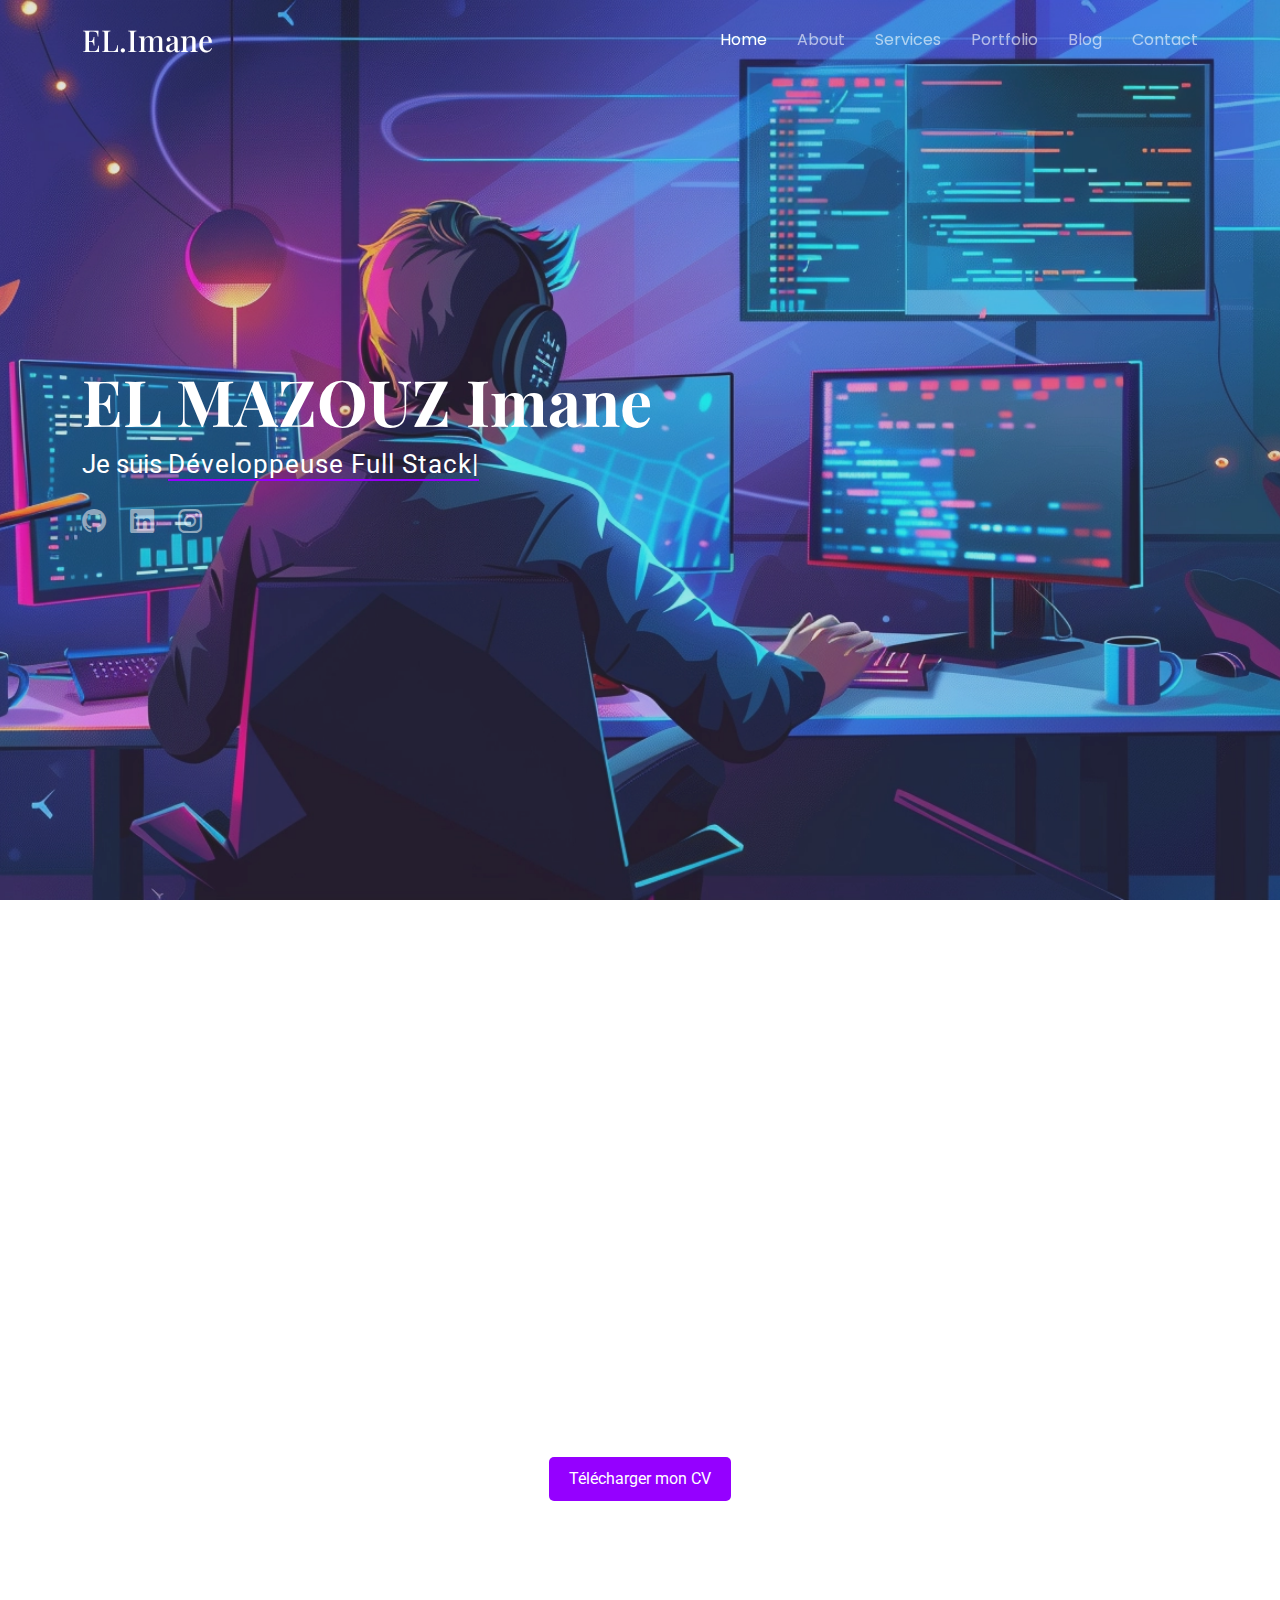
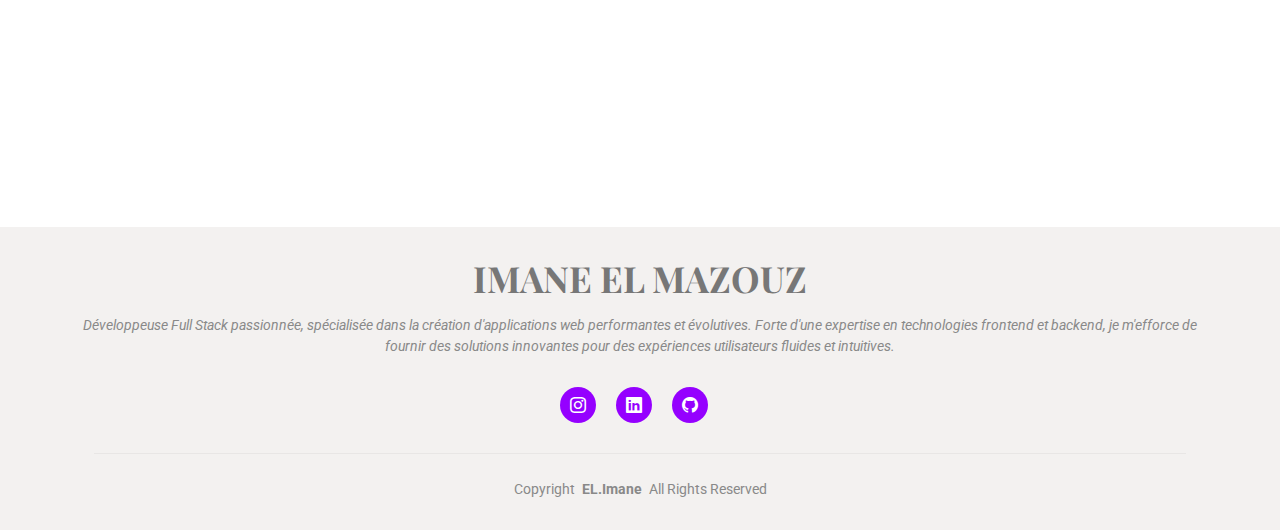
==== index.html @ 9f2cf77b "ajouter des" ====
<!DOCTYPE html>
<html lang="en">

<head>
  <meta charset="utf-8">
  <meta content="width=device-width, initial-scale=1.0" name="viewport">
  <title>Index - Folio Bootstrap Template</title>
  <meta name="description" content="">
  <meta name="keywords" content="">
  <style>
    .tech-item {
      padding: 20px;
      background: #fff;
      border-radius: 8px;
      box-shadow: 0 4px 6px rgba(0, 0, 0, 0.1);
    }
    .tech-img {
      max-width: 80px;
      margin-bottom: 15px;
    }
    .tech-item h4 {
      font-size: 18px;
      margin-bottom: 10px;
    }
    /*mmmm*/

    #download{
        background-color: #9500ff;
        color: #fff;
        padding: 10px 20px;
        font-size: 16px;
        border: none;
        border-radius: 5px;
        text-decoration: none;
        display: inline-block;
        transition: background-color 0.3s;
        margin-top: 30px ;
      }

      #download:hover {
        background-color: #9500ff;
      }


  </style>
  <!-- Favicons -->
  <link href="assets/img/favicon.jpg" rel="icon">
  <link href="assets/img/apple-touch-icon.png" rel="apple-touch-icon">

  <!-- Fonts -->
  <link href="https://fonts.googleapis.com" rel="preconnect">
  <link href="https://fonts.gstatic.com" rel="preconnect" crossorigin>
  <link href="https://fonts.googleapis.com/css2?family=Roboto:ital,wght@0,100;0,300;0,400;0,500;0,700;0,900;1,100;1,300;1,400;1,500;1,700;1,900&family=Poppins:ital,wght@0,100;0,200;0,300;0,400;0,500;0,600;0,700;0,800;0,900;1,100;1,200;1,300;1,400;1,500;1,600;1,700;1,800;1,900&family=Playfair+Display:ital,wght@0,400;0,500;0,600;0,700;0,800;0,900;1,400;1,500;1,600;1,700;1,800;1,900&display=swap" rel="stylesheet">

  <!-- Vendor CSS Files -->
  <link href="assets/vendor/bootstrap/css/bootstrap.min.css" rel="stylesheet">
  <link href="assets/vendor/bootstrap-icons/bootstrap-icons.css" rel="stylesheet">
  <link href="assets/vendor/aos/aos.css" rel="stylesheet">
  <link href="assets/vendor/swiper/swiper-bundle.min.css" rel="stylesheet">
  <link href="assets/vendor/glightbox/css/glightbox.min.css" rel="stylesheet">

  <!-- Main CSS File -->
  <link href="assets/css/main.css" rel="stylesheet">

  <!-- =======================================================
  * Template Name: Folio
  * Template URL: https://bootstrapmade.com/folio-bootstrap-portfolio-template/
  * Updated: Aug 08 2024 with Bootstrap v5.3.3
  * Author: BootstrapMade.com
  * License: https://bootstrapmade.com/license/
  ======================================================== -->
</head>

<body class="index-page">

  <header id="header" class="header d-flex align-items-center fixed-top">
    <div class="container-fluid container-xl position-relative d-flex align-items-center justify-content-between">

      <a href="index.html" class="logo d-flex align-items-center">
        <!-- Uncomment the line below if you also wish to use an image logo -->
        <!-- <img src="assets/img/logo.png" alt=""> -->
        <h1 class="sitename">EL.Imane</h1>
      </a>

      <nav id="navmenu" class="navmenu">
        <ul>
          <li><a href="#hero" class="active">Home</a></li>
          <li><a href="#about">About</a></li>
          <li><a href="#services">Services</a></li>
          <li><a href="#portfolio">Portfolio</a></li>
          <li><a href="blog.html">Blog</a></li>
          <li><a href="#contact">Contact</a></li>
        </ul>
        <i class="mobile-nav-toggle d-xl-none bi bi-list"></i>
      </nav>


    </div>
  </header>

  <main class="main">

    <!-- Hero Section -->
    <section id="hero" class="hero section dark-background">

      <img src="assets/img/portfolio/herroo.webp" alt="" data-aos="fade-in">

      <div class="container" data-aos="fade-up" data-aos-delay="100">
        <h2>EL MAZOUZ Imane<br></h2>
        <p>Je suis <span class="typed" data-typed-items="Développeuse Full Stack">Développeuse Full Stack</span></p>
        <div class="social-links">
          <a href="https://github.com/imane-el-mazouz" target="_blank" aria-label="GitHub"><i class="bi bi-github"></i></a>
          <a href="https://www.linkedin.com/in/imane-el-mazouz21/" target="_blank" aria-label="LinkedIn"><i class="bi bi-linkedin"></i></a>
          <a href="https://www.instagram.com/iam__ima__/"><i class="bi bi-instagram"></i></a>
        </div>
      </div>


    </section><!-- /Hero Section -->

    <!-- About Section -->
    <section id="about" class="about section">

      <!-- Section Title -->
      <div class="container section-title" data-aos="fade-up">
        <h2>A propos</h2>

      </div><!-- End Section Title -->

      <div class="container" data-aos="fade-up" data-aos-delay="100">

        <div class="row gy-4 justify-content-between">
          <div class="col-lg-4 profile-img align-self-start">
            <img src="assets/img/portfolio/dev.jpg" class="img-fluid" alt="">
          </div>
          <div class="col-lg-7 content">
            <h3>Développeuse Full Stack Java expérimentée</h3>
            <p>
              Je conjugue expertise technique et sens de l'innovation. Passionnée par la résolution de défis complexes, mon approche allie performance et créativité, visant à maximiser l'impact des projets.
            </p>
            <p>
              Diplômée en Développement Web et Web Mobile, ainsi que d'une Licence en Sciences et Techniques, spécialité Ingénierie en Informatique, Électronique et Automatique.
            </p>
            <ul>
              <li><i class="bi bi-check2-all"></i> <span>Maîtrise du développement Backend et Frontend pour des solutions Full Stack.</span></li>
              <li><i class="bi bi-check2-all"></i> <span>Compétence en design UX/UI pour créer des interfaces utilisateur intuitives et attrayantes.</span></li>
              <li><i class="bi bi-check2-all"></i> <span>Capacité à résoudre des problématiques complexes avec des solutions innovantes et performantes.</span></li>
            </ul>
          </div>
        </div>

      </div>

      <div class="container text-center mt-4">
        <a href="assets/CV%20IMANE%20EL%20MAZOUZ.pdf" download class="btn btn-primary" id="download" style="background-color: #9500ff;
        color: #fff;
        padding: 10px 20px;
        font-size: 16px;
        border: none;
        border-radius: 5px;
        text-decoration: none;
        display: inline-block;
        transition: background-color 0.3s;
        margin-top: 0px ;"
        >
          Télécharger mon CV
        </a>
      </div>

    </section><!-- /About Section -->

    <!-- Services Section -->
    <section id="services" class="services section">

      <!-- Section Title -->
      <div class="container section-title" data-aos="fade-up">
        <h2>Services</h2>
        <p>Je propose des solutions complètes et sur mesure en développement web Full Stack, ainsi que des services de design UX/UI pour une expérience utilisateur optimale.</p>
      </div><!-- End Section Title -->

      <div class="container">

        <div class="row gy-4">

          <div class="col-lg-4 col-md-6 service-item d-flex" data-aos="fade-up" data-aos-delay="100">
            <div class="icon flex-shrink-0"><i class="bi bi-diagram-3"></i></div>
            <div>
              <h4 class="title">Conception UML</h4>
              <p class="description">Création de diagrammes UML pour modéliser les processus, les structures et les interactions de vos applications, facilitant ainsi la compréhension et le développement des projets.</p>
              <a href="index.html" class="readmore stretched-link"><span>En savoir plus</span><i class="bi bi-arrow-right"></i></a>
            </div>
          </div>

          <!-- End Service Item -->

          <div class="col-lg-4 col-md-6 service-item d-flex" data-aos="fade-up" data-aos-delay="200">
            <div class="icon flex-shrink-0"><i class="bi bi-code-slash"></i></div>
            <div>
              <h4 class="title">Développement Backend</h4>
              <p class="description">Création d'architectures robustes et performantes pour le traitement des données, l'intégration d'APIs et la gestion des systèmes de bases de données.</p>
              <a href="index.html" class="readmore stretched-link"><span>En savoir plus</span><i class="bi bi-arrow-right"></i></a>
            </div>
          </div><!-- End Service Item -->

          <div class="col-lg-4 col-md-6 service-item d-flex" data-aos="fade-up" data-aos-delay="300">
            <div class="icon flex-shrink-0"><i class="bi bi-display"></i></div>
            <div>
              <h4 class="title">Développement Frontend</h4>
              <p class="description">Création d'interfaces modernes et interactives, optimisées pour une expérience utilisateur fluide sur tous les appareils.</p>
              <a href="index.html" class="readmore stretched-link"><span>En savoir plus</span><i class="bi bi-arrow-right"></i></a>
            </div>
          </div><!-- End Service Item -->

          <div class="col-lg-4 col-md-6 service-item d-flex" data-aos="fade-up" data-aos-delay="400">
            <div class="icon flex-shrink-0"><i class="bi bi-palette"></i></div>
            <div>
              <h4 class="title">Design UX/UI</h4>
              <p class="description">Conception d'interfaces utilisateur intuitives et esthétiques, axées sur une expérience utilisateur optimale et un design moderne.</p>
              <a href="index.html" class="readmore stretched-link"><span>En savoir plus</span><i class="bi bi-arrow-right"></i></a>
            </div>
          </div><!-- End Service Item -->

          <div class="col-lg-4 col-md-6 service-item d-flex" data-aos="fade-up" data-aos-delay="500">
            <div class="icon flex-shrink-0"><i class="bi bi-gear-wide-connected"></i></div>
            <div>
              <h4 class="title">Gestion de Projets Techniques</h4>
              <p class="description">Planification, suivi et gestion des projets techniques, garantissant une livraison dans les délais et répondant aux besoins du client.</p>
              <a href="index.html" class="readmore stretched-link"><span>En savoir plus</span><i class="bi bi-arrow-right"></i></a>
            </div>
          </div><!-- End Service Item -->

          <div class="col-lg-4 col-md-6 service-item d-flex" data-aos="fade-up" data-aos-delay="600">
            <div class="icon flex-shrink-0"><i class="bi bi-person-video3"></i></div>
            <div>
              <h4 class="title">Formation et Mentorat</h4>
              <p class="description">Accompagnement des développeurs et des équipes dans l'apprentissage des meilleures pratiques de développement et des technologies modernes.</p>
              <a href="index.html" class="readmore stretched-link"><span>En savoir plus</span><i class="bi bi-arrow-right"></i></a>
            </div>
          </div><!-- End Service Item -->

        </div>

      </div>

    </section><!-- /Services Section -->

    <section id="technologies" class="technologies section light-background">
      <!-- Section Title -->
      <div class="container section-title" data-aos="fade-up">
        <h2>Technologies</h2>
        <p>Découvrez les technologies que j'utilise dans mes projets.</p>
      </div><!-- End Section Title -->

      <div class="container" data-aos="fade-up" data-aos-delay="100">
        <div class="swiper init-swiper">
          <script type="application/json" class="swiper-config">
            {
              "loop": true,
              "speed": 600,
              "autoplay": {
                "delay": 5000
              },
              "slidesPerView": "auto",
              "pagination": {
                "el": ".swiper-pagination",
                "type": "bullets",
                "clickable": true
              }
            }
          </script>
          <div class="swiper-wrapper">
            <!-- Technology Item -->
            <div class="swiper-slide">
              <div class="tech-item text-center">
                <img src="assets/img/technologies/java.webp" alt="Java" class="tech-img">
                <h4>Java</h4>
                <p>Langage polyvalent pour le développement de logiciels et d'applications backend.</p>
              </div>
            </div>
            <!-- End Technology Item -->

            <div class="swiper-slide">
              <div class="tech-item text-center">
                <img src="assets/img/technologies/ang.webp" alt="Angular" class="tech-img">
                <h4>Angular</h4>
                <p>Framework robuste pour créer des applications web modernes et dynamiques.</p>
              </div>
            </div>

            <div class="swiper-slide">
              <div class="tech-item text-center">
                <img src="assets/img/technologies/spring.png" alt="Spring Boot" class="tech-img">
                <h4>Spring Boot</h4>
                <p>Framework puissant pour construire des applications backend performantes.</p>
              </div>
            </div>

            <div class="swiper-slide">
              <div class="tech-item text-center">
                <img src="assets/img/technologies/docker.png" alt="Docker" class="tech-img">
                <h4>Docker</h4>
                <p>Outil de conteneurisation pour déployer des applications de manière efficace.</p>
              </div>
            </div>

            <div class="swiper-slide">
              <div class="tech-item text-center">
                <img src="assets/img/technologies/mysql.png" alt="MySQL" class="tech-img">
                <h4>MySQL</h4>
                <p>Système de gestion de bases de données relationnelles pour stocker des données.</p>
              </div>
            </div>

            <div class="swiper-slide">
              <div class="tech-item text-center">
                <img src="assets/img/technologies/postgres.png" alt="PostgreSQL" class="tech-img">
                <h4>PostgreSQL</h4>
                <p>Système de gestion de bases de données relationnelles avec des fonctionnalités avancées.</p>
              </div>
            </div>

            <div class="swiper-slide">
              <div class="tech-item text-center">
                <img src="assets/img/technologies/trello.png" alt="Trello" class="tech-img">
                <h4>Trello</h4>
                <p>Outil de gestion de projets basé sur un système de tableaux et de cartes.</p>
              </div>
            </div>

            <!-- Jira -->
            <div class="swiper-slide">
              <div class="tech-item text-center">
                <img src="assets/img/technologies/jira.png" alt="Jira" class="tech-img">
                <h4>Jira</h4>
                <p>Outil de gestion de projet et de suivi des bugs très utilisé dans le développement logiciel.</p>
              </div>
            </div>

            <!-- Figma -->
            <div class="swiper-slide">
              <div class="tech-item text-center">
                <img src="assets/img/technologies/figma.png" alt="Figma" class="tech-img">
                <h4>Figma</h4>
                <p>Outil de design collaboratif pour la création d'interfaces utilisateur et de prototypes.</p>
              </div>
            </div>

            <!-- StarUML -->
            <div class="swiper-slide">
              <div class="tech-item text-center">
                <img src="assets/img/technologies/uml.png" alt="StarUML" class="tech-img">
                <h4>StarUML</h4>
                <p>Outil de modélisation UML pour la conception de diagrammes de systèmes logiciels.</p>
              </div>
            </div>

            <!-- Chart.js -->
            <div class="swiper-slide">
              <div class="tech-item text-center">
                <img src="assets/img/technologies/chartjs.png" alt="Chart.js" class="tech-img">
                <h4>Chart.js</h4>
                <p>Bibliothèque JavaScript pour la création de graphiques interactifs et animés.</p>
              </div>
            </div>

            <!-- HTML -->
            <div class="swiper-slide">
              <div class="tech-item text-center">
                <img src="assets/img/technologies/html.png" alt="HTML" class="tech-img">
                <h4>HTML</h4>
                <p>Langage de balisage utilisé pour structurer les pages web.</p>
              </div>
            </div>

            <!-- CSS -->
            <div class="swiper-slide">
              <div class="tech-item text-center">
                <img src="assets/img/technologies/css.png" alt="CSS" class="tech-img">
                <h4>CSS</h4>
                <p>Langage de style utilisé pour la mise en forme des pages web.</p>
              </div>
            </div>

            <!-- JavaScript -->
            <div class="swiper-slide">
              <div class="tech-item text-center">
                <img src="assets/img/technologies/js.png" alt="JavaScript" class="tech-img">
                <h4>JavaScript</h4>
                <p>Langage de programmation pour rendre les pages web interactives.</p>
              </div>
            </div>

            <!-- React -->
            <div class="swiper-slide">
              <div class="tech-item text-center">
                <img src="assets/img/technologies/react.png" alt="React" class="tech-img">
                <h4>React</h4>
                <p>Bibliothèque JavaScript pour la création d'interfaces utilisateurs dynamiques.</p>
              </div>
            </div>

            <!-- Kubernetes -->
            <div class="swiper-slide">
              <div class="tech-item text-center">
                <img src="assets/img/technologies/kubernetes.png" alt="Kubernetes" class="tech-img">
                <h4>Kubernetes</h4>
                <p>Plateforme open-source pour l'automatisation du déploiement, de l'extension et de la gestion des applications conteneurisées.</p>
              </div>
            </div>

            <!-- SonarQube -->
            <div class="swiper-slide">
              <div class="tech-item text-center">
                <img src="assets/img/technologies/sonar.png" alt="SonarQube" class="tech-img">
                <h4>SonarQube</h4>
                <p>Outil de contrôle de la qualité du code et d'analyse statique.</p>
              </div>
            </div>

            <!-- Jenkins -->
            <div class="swiper-slide">
              <div class="tech-item text-center">
                <img src="assets/img/technologies/jenkins.png" alt="Jenkins" class="tech-img">
                <h4>Jenkins</h4>
                <p>Outil d'intégration continue pour automatiser les processus de développement.</p>
              </div>
            </div>

            <!-- C Language -->
            <div class="swiper-slide">
              <div class="tech-item text-center">
                <img src="assets/img/technologies/c.png" alt="C Language" class="tech-img">
                <h4>C</h4>
                <p>Langage de programmation bas niveau pour le développement de systèmes et applications.</p>
              </div>
            </div>

            <!-- Canva -->
            <div class="swiper-slide">
              <div class="tech-item text-center">
                <img src="assets/img/technologies/canva.jpg" alt="Canva" class="tech-img">
                <h4>Canva</h4>
                <p>Outil de design graphique en ligne pour créer des visuels professionnels facilement.</p>
              </div>
            </div>

            <!-- GitHub -->
            <div class="swiper-slide">
              <div class="tech-item text-center">
                <img src="assets/img/technologies/github.jpeg" alt="GitHub" class="tech-img">
                <h4>GitHub</h4>
                <p>Plateforme de gestion de code source et de collaboration pour les développeurs.</p>
              </div>
            </div>

            <!-- Git -->
            <div class="swiper-slide">
              <div class="tech-item text-center">
                <img src="assets/img/technologies/git.png" alt="Git" class="tech-img">
                <h4>Git</h4>
                <p>Système de contrôle de version distribué pour suivre l'historique du code source.</p>
              </div>
            </div>

          </div>
          <div class="swiper-pagination"></div>
        </div>
      </div>
    </section>


    <!-- Portfolio Section -->
    <section id="portfolio" class="portfolio section">

      <!-- Section Title -->
      <div class="container section-title" data-aos="fade-up">
        <h2>Portfolio</h2>
        <p>Découvrez quelques-uns de mes projets réalisés avec passion et expertise.</p>
      </div><!-- End Section Title -->

      <div class="container">

        <div class="isotope-layout" data-default-filter="*" data-layout="masonry" data-sort="original-order">

          <ul class="portfolio-filters isotope-filters" data-aos="fade-up" data-aos-delay="100">
            <li data-filter="*" class="filter-active">Tous</li>
            <li data-filter=".filter-app">Back End</li>
            <li data-filter=".filter-product">Front End</li>
            <li data-filter=".filter-books">Autres</li>
          </ul><!-- End Portfolio Filters -->

          <div class="row gy-4 isotope-container" data-aos="fade-up" data-aos-delay="200">

            <div class="col-lg-4 col-md-6 portfolio-item isotope-item filter-web">
              <div class="portfolio-content h-100">
                <img src="assets/img/portfolio/glycemie.jpeg" class="img-fluid" alt="Diabets Tracker">
                <div class="portfolio-info">
                  <h4>Diabets Tracker</h4>
                  <p>Application complète pour le suivi de la glycémie utilisant Angular et Spring Boot.</p>
                  <a href="assets/img/portfolio/glycemie.jpeg" title="Diabets Tracker" data-gallery="portfolio-gallery-web" class="glightbox preview-link">
                    <i class="bi bi-zoom-in"></i>
                  </a>
                  <a href="https://github.com/imane-el-mazouz/Diabets_Tracker_Angular.git" title="Voir le code source" class="details-link">
                    <i class="bi bi-github"></i>
                  </a>
                </div>
              </div>
            </div><!-- End Portfolio Item -->

            <div class="col-lg-4 col-md-6 portfolio-item isotope-item filter-web">
              <div class="portfolio-content h-100">
                <img src="assets/img/portfolio/banki.jpg" class="img-fluid" alt="E-Bank Solution">
                <div class="portfolio-info">
                  <h4>E-Bank Solution</h4>
                  <p>Plateforme bancaire sécurisée pour la gestion des comptes et des transactions.</p>
                  <a href="assets/img/portfolio/banki.jpg" title="E-Bank Solution" data-gallery="portfolio-gallery-web" class="glightbox preview-link">
                    <i class="bi bi-zoom-in"></i>
                  </a>
                  <a href="https://github.com/votreutilisateur/E-Bank_Solution" title="Voir le code source" class="details-link">
                    <i class="bi bi-github"></i>
                  </a>
                </div>
              </div>
            </div><!-- End Portfolio Item -->

            <div class="col-lg-4 col-md-6 portfolio-item isotope-item filter-other">
              <div class="portfolio-content h-100">
                <img src="assets/img/portfolio/morocco.jpg" class="img-fluid" alt="Tourist Discovery Platform">
                <div class="portfolio-info">
                  <h4>Tourist Discovery Platform</h4>
                  <p>Plateforme pour explorer les lieux touristiques avec intégration Google Maps.</p>
                  <a href="assets/img/portfolio/morocco.jpg" title="Tourist Discovery Platform" data-gallery="portfolio-gallery-other" class="glightbox preview-link">
                    <i class="bi bi-zoom-in"></i>
                  </a>
                  <a href="https://github.com/imane-el-mazouz/Decouverte_touristique.git" title="Voir le code source" class="details-link">
                    <i class="bi bi-github"></i>
                  </a>
                </div>
              </div>
            </div><!-- End Portfolio Item -->

            <div class="col-lg-4 col-md-6 portfolio-item isotope-item filter-app">
              <div class="portfolio-content h-100">
                <img src="assets/img/portfolio/construction.jpg" class="img-fluid" alt="Construction X-pert">
                <div class="portfolio-info">
                  <h4>Construction X-pert</h4>
                  <p>Plateforme de gestion de projets de construction avec microservices</p>
                  <a href="assets/img/portfolio/construction.jpg" title="Construction X-pert" data-gallery="portfolio-gallery-app" class="glightbox preview-link">
                    <i class="bi bi-zoom-in"></i>
                  </a>
                  <a href="https://github.com/imane-el-mazouz/ConstructionXpert-Services-Microservices-Partie-2-.git" title="Code Source sur GitHub" class="details-link">
                    <i class="bi bi-link-45deg"></i>
                  </a>
                </div>
              </div>
            </div>

            <div class="col-lg-4 col-md-6 portfolio-item isotope-item filter-app">
              <div class="portfolio-content h-100">
                <img src="assets/img/portfolio/it.webp" class="img-fluid" alt="IT Support App">
                <div class="portfolio-info">
                  <h4>IT Support App</h4>
                  <p>L'objectif de ce système est de faciliter la gestion des équipements informatiques au sein d'une organisation, ainsi que de fournir un suivi efficace des pannes et des tickets de support. Le système permet également la génération de rapports et de statistiques pour évaluer les performances et l'état des équipements.</p>
                  <a href="assets/img/portfolio/it.webp" title="IT Support App" data-gallery="portfolio-gallery-app" class="glightbox preview-link">
                    <i class="bi bi-zoom-in"></i>
                  </a>
                  <a href="https://github.com/imane-el-mazouz/IT_support_App.git" title="Code Source sur GitHub" class="details-link">
                    <i class="bi bi-link-45deg"></i>
                  </a>
                </div>
              </div>
            </div>


            <div class="col-lg-4 col-md-6 portfolio-item isotope-item filter-app">
              <div class="portfolio-content h-100">
                <img src="assets/img/portfolio/cinema.jpg" class="img-fluid" alt="Cinéma Ticket Mégarama">
                <div class="portfolio-info">
                  <h4>Cinéma Ticket Mégarama</h4>
                  <p>Plateforme de réservation et d'achat de billets de cinéma pour le réseau Mégarama, avec sélection de séances, choix des places, et paiement en ligne sécurisé.</p>
                  <a href="assets/img/portfolio/cinema.jpg" title="Cinéma Ticket Mégarama" data-gallery="portfolio-gallery-app" class="glightbox preview-link">
                    <i class="bi bi-zoom-in"></i>
                  </a>
                  <a href="https://github.com/imane-el-mazouz/cinema-ticket-megarama.git" title="Code Source sur GitHub" class="details-link">
                    <i class="bi bi-link-45deg"></i>
                  </a>
                </div>
              </div>
            </div>


            <div class="col-lg-4 col-md-6 portfolio-item isotope-item filter-app">
              <div class="portfolio-content h-100">
                <img src="assets/img/portfolio/hotel.webp" class="img-fluid" alt="Sunset Paradise Hotel">
                <div class="portfolio-info">
                  <h4>Sunset Paradise Hotel</h4>
                  <p>Plateforme de réservation d'hôtel offrant des chambres luxueuses, des services exclusifs et des expériences personnalisées.</p>
                  <a href="assets/img/portfolio/hotel.webp" title="Sunset Paradise Hotel" data-gallery="portfolio-gallery-app" class="glightbox preview-link">
                    <i class="bi bi-zoom-in"></i>
                  </a>
                  <a href="https://github.com/imane-el-mazouz/Sunset_Paradise_hotel.git" title="Code Source sur GitHub" class="details-link">
                    <i class="bi bi-link-45deg"></i>
                  </a>
                </div>
              </div>
            </div>

            <div class="col-lg-4 col-md-6 portfolio-item isotope-item filter-app">
              <div class="portfolio-content h-100">
                <img src="assets/img/portfolio/event.jpg" class="img-fluid" alt="Event Management">
                <div class="portfolio-info">
                  <h4>Event Management</h4>
                  <p>Plateforme complète pour la planification, la gestion et la promotion d'événements professionnels et personnels.</p>
                  <a href="assets/img/portfolio/event.jpg" title="Event Management" data-gallery="portfolio-gallery-app" class="glightbox preview-link">
                    <i class="bi bi-zoom-in"></i>
                  </a>
                  <a href="https://github.com/imane-el-mazouz/Event_Management.git" title="Code Source sur GitHub" class="details-link">
                    <i class="bi bi-link-45deg"></i>
                  </a>
                </div>
              </div>
            </div>


            <div class="col-lg-4 col-md-6 portfolio-item isotope-item filter-app">
              <div class="portfolio-content h-100">
                <img src="assets/img/portfolio/weather.jpg" class="img-fluid" alt="Weather App">
                <div class="portfolio-info">
                  <h4>Weather App</h4>
                  <p>Application intuitive pour consulter les prévisions météo en temps réel.</p>
                  <a href="assets/img/portfolio/weather.jpg" title="Weather App" data-gallery="portfolio-gallery-app" class="glightbox preview-link">
                    <i class="bi bi-zoom-in"></i>
                  </a>
                  <a href="https://github.com/imane-el-mazouz/WeatherApp-P2.git" title="Code Source sur GitHub" class="details-link">
                    <i class="bi bi-link-45deg"></i>
                  </a>
                </div>
              </div>
            </div>


            <div class="col-lg-4 col-md-6 portfolio-item isotope-item filter-app">
              <div class="portfolio-content h-100">
                <img src="assets/img/portfolio/quiz.jpg" class="img-fluid" alt="Quiz Game">
                <div class="portfolio-info">
                  <h4>Quiz Game</h4>
                  <p>Jeu de quiz interactif pour tester vos connaissances sur différents sujets.</p>
                  <a href="assets/img/portfolio/quiz.jpg" title="Quiz Game" data-gallery="portfolio-gallery-app" class="glightbox preview-link">
                    <i class="bi bi-zoom-in"></i>
                  </a>
                  <a href="https://github.com/imane-el-mazouz/QUIZ_GAME.git" title="Code Source sur GitHub" class="details-link">
                    <i class="bi bi-link-45deg"></i>
                  </a>
                </div>
              </div>
            </div>


            <div class="col-lg-4 col-md-6 portfolio-item isotope-item filter-app">
              <div class="portfolio-content h-100">
                <img src="assets/img/portfolio/etudiant.webp" class="img-fluid" alt="Gestion des Étudiants">
                <div class="portfolio-info">
                  <h4>Gestion des Étudiants</h4>
                  <p>Plateforme de gestion des étudiants, permettant d'administrer les informations personnelles, les notes, les absences et d'autres aspects académiques.</p>
                  <a href="assets/img/portfolio/etudiant.webp" title="Gestion des Étudiants" data-gallery="portfolio-gallery-app" class="glightbox preview-link">
                    <i class="bi bi-zoom-in"></i>
                  </a>
                  <a href="https://github.com/imane-el-mazouz/Gestion_des_etudiants.git" title="Code Source sur GitHub" class="details-link">
                    <i class="bi bi-link-45deg"></i>
                  </a>
                </div>
              </div>
            </div>

            <div class="col-lg-4 col-md-6 portfolio-item isotope-item filter-app">
              <div class="portfolio-content h-100">
                <img src="assets/img/portfolio/annuaire.jpeg" class="img-fluid" alt="Annuaire des Employés">
                <div class="portfolio-info">
                  <h4>Annuaire des Employés</h4>
                  <p>Plateforme centralisée permettant de gérer les informations des employés d'une organisation, avec recherche et filtrage des données.</p>
                  <a href="assets/img/portfolio/annuaire.jpeg" title="Annuaire des Employés" data-gallery="portfolio-gallery-app" class="glightbox preview-link">
                    <i class="bi bi-zoom-in"></i>
                  </a>
                  <a href="https://github.com/imane-el-mazouz/Annuaire_d_Employes.git" title="Code Source sur GitHub" class="details-link">
                    <i class="bi bi-link-45deg"></i>
                  </a>
                </div>
              </div>
            </div>


          </div><!-- End Portfolio Container -->

        </div>

      </div>

    </section><!-- /Portfolio Section -->

    <!-- Certifications Section -->
    <section id="certifications" class="pricing section">

      <!-- Section Title -->
      <div class="container section-title" data-aos="fade-up">
        <h2>Mes Diplômes et Certifications</h2>
        <p>Explorez mes qualifications académiques et professionnelles acquises au fil des années.</p>
      </div><!-- End Section Title -->

      <div class="container">

        <div class="row gy-4">

          <!-- Certificat 1 -->
          <div class="col-lg-4" data-aos="zoom-in" data-aos-delay="100">
            <div class="pricing-item">
              <h3>Diplôme en Développement Web et Web Mobile</h3>
              <p class="description">Formation approfondie en développement web et mobile</p>
              <h4><sup>ENAA BENI MELLAL</sup> <span> / 2024</span></h4>
              <a href="#" class="cta-btn">Détails</a>
              <p class="text-center small"></p>
              <ul>
                <li><i class="bi bi-check"></i> <span>Développement d'applications web responsives</span></li>
                <li><i class="bi bi-check"></i> <span>Maîtrise des technologies frontend </span></li>
                <li><i class="bi bi-check"></i> <span>Création d'applications mobiles avec React Native</span></li>
                <li><i class="bi bi-check"></i> <span>Gestion des bases de données pour applications web</span></li>
                <li><i class="bi bi-check"></i> <span>Déploiement d'applications sur des plateformes cloud</span></li>
              </ul>
            </div>
          </div><!-- End Certification Item -->

          <!-- Certificat 2 -->
          <div class="col-lg-4" data-aos="zoom-in" data-aos-delay="200">
            <div class="pricing-item featured">
              <h3>Licence en Sciences et Techniques - Ingénierie en Informatique, Électronique et Automatique</h3>
              <p class="description">LST </p>
              <h4><sup>FST BENI MELLAL</sup> <span> / 2023</span></h4>
              <a href="#" class="cta-btn">Détails</a>
              <p class="text-center small"></p>
              <ul>
                <li><i class="bi bi-check"></i> <span>Connaissances approfondies en informatique, électronique et automatique</span></li>
                <li><i class="bi bi-check"></i> <span>Compétence en programmation et systèmes embarqués</span></li>
                <li><i class="bi bi-check"></i> <span>Formation sur les réseaux, les capteurs et l'IoT</span></li>
                <li><i class="bi bi-check"></i> <span>Développement d'applications pour systèmes embarqués</span></li>
                <li><i class="bi bi-check"></i> <span>Gestion de projets techniques en équipe multidisciplinaire</span></li>
              </ul>
            </div>
          </div><!-- End Certification Item -->

          <!-- Certificat 3 -->
          <div class="col-lg-4" data-aos="zoom-in" data-aos-delay="300">
            <div class="pricing-item">
              <h3>DEUST en Génie Mécanique et Génie Électrique</h3>
              <p class="description">Diplôme universitaire en sciences et techniques, spécialité génie mécanique et électrique</p>
              <h4><sup>FST BENI MELLAL</sup> <span> / 2022</span></h4>
              <a href="#" class="cta-btn">Détails</a>
              <p class="text-center small"></p>
              <ul>
                <li><i class="bi bi-check"></i> <span>Connaissances en génie mécanique et conception de systèmes mécaniques</span></li>
                <li><i class="bi bi-check"></i> <span>Compétence en génie électrique, automatisation et contrôle</span></li>
                <li><i class="bi bi-check"></i> <span>Conception et maintenance de systèmes électromécaniques</span></li>
                <li><i class="bi bi-check"></i> <span>Utilisation de logiciels de CAO/DAO et simulation</span></li>
                <li><i class="bi bi-check"></i> <span>Applications de l'électronique dans les systèmes industriels</span></li>
              </ul>
            </div>
          </div><!-- End Certification Item -->

          <div class="col-lg-4" data-aos="zoom-in" data-aos-delay="400">
            <div class="pricing-item">
              <h3>Baccalauréat en Sciences et Technologies Mécaniques</h3>
              <p class="description">Diplôme de baccalauréat en sciences et technologies mécaniques</p>
              <h4><sup>Lycée Technique MED V</sup> <span> / 2019</span></h4>
              <a href="#" class="cta-btn">Détails</a>
              <p class="text-center small">Formation en sciences appliquées et techniques</p>
              <ul>
                <li><i class="bi bi-check"></i> <span>Maîtrise des bases des sciences mécaniques</span></li>
                <li><i class="bi bi-check"></i> <span>Applications pratiques de la physique et de la mécanique</span></li>
                <li><i class="bi bi-check"></i> <span>Introduction à l'usinage et à la fabrication mécanique</span></li>
                <li><i class="bi bi-check"></i> <span>Connaissances en résistance des matériaux et thermodynamique</span></li>
              </ul>
            </div>
          </div><!-- End Certification Item -->

          <div class="col-lg-4" data-aos="zoom-in" data-aos-delay="600">
            <div class="pricing-item">
              <h3>Formation en Langues Étrangères (EN/FR)</h3>
              <p class="description">Formation complète pour maîtriser l'anglais et le français dans des contextes professionnels et quotidiens.</p>
              <h4><sup>PLATEFORME EM LIGNE ALTISSIA </sup> <span> / 2024</span></h4>
              <a href="#" class="cta-btn">Détails</a>
              <p class="text-center small">Formation universitaire spécialisée en langues étrangères</p>
              <ul>
                <li><i class="bi bi-check"></i> <span>Compétence avancée en anglais et français</span></li>
                <li><i class="bi bi-check"></i> <span>Pratique de la traduction et de l'interprétation</span></li>
                <li><i class="bi bi-check"></i> <span>Maîtrise de la communication professionnelle bilingue</span></li>
              </ul>
            </div>
          </div><!-- End Certification Item -->

          <div class="col-lg-4" data-aos="zoom-in" data-aos-delay="500">
            <div class="pricing-item">
              <h3>Certificat de Langues TOEIC en Anglais</h3>
              <p class="description">Certification internationale de niveau en anglais professionnel</p>
              <h4><sup>UNIVERSITE MOULAY SLIMANE BENI MELLAL</sup> <span> / 2021</span></h4>
              <a href="#" class="cta-btn">Détails</a>
              <p class="text-center small"></p>
              <ul>
                <li><i class="bi bi-check"></i> <span>niveau avancé</span></li>
                <li><i class="bi bi-check"></i> <span>Compétences en compréhension orale et écrite</span></li>
                <li><i class="bi bi-check"></i> <span>Maîtrise de l'anglais dans un contexte professionnel</span></li>
              </ul>
            </div>
          </div><!-- End Certification Item -->


        </div>

      </div>

    </section><!-- /Certifications Section -->


    <!-- Contact Section -->
    <section id="contact" class="contact section">

      <!-- Section Title -->
      <div class="container section-title" data-aos="fade-up">
        <h2>Contact</h2>
        <p>Je suis à votre écoute ! N'hésitez pas à me contacter pour toute question ou demande d'information. Je suis ravie de vous aider.</p>
      </div><!-- End Section Title -->

      <div class="container" data-aos="fade-up" data-aos-delay="100">

        <div class="info-wrap" data-aos="fade-up" data-aos-delay="200">
          <div class="row gy-5">

            <div class="col-lg-4">
              <div class="info-item d-flex align-items-center">
                <i class="bi bi-geo-alt flex-shrink-0"></i>
                <div>
                  <h3>Addresse</h3>
                  <p>Rabat ,Maroc</p>
                </div>
              </div>
            </div><!-- End Info Item -->

            <div class="col-lg-4">
              <div class="info-item d-flex align-items-center">
                <i class="bi bi-telephone flex-shrink-0"></i>
                <div>
                  <h3>Appelez-moi<br></h3>
                  <p>+212 602940569</p>
                </div>
              </div>
            </div><!-- End Info Item -->

            <div class="col-lg-4">
              <div class="info-item d-flex align-items-center">
                <i class="bi bi-envelope flex-shrink-0"></i>
                <div>
                  <h3>Email</h3>
                  <p>imaneelmazouz23@gmail.com</p>
                  <p>elmazouz.imane@gmail.com</p>
                </div>
              </div>
            </div><!-- End Info Item -->

          </div>
        </div>

        <form id="contact-form" class="php-email-form" data-aos="fade-up" data-aos-delay="300">
          <div class="row gy-4">
            <div class="col-md-6">
              <input type="text" name="name" class="form-control" placeholder="Your Name" required />
            </div>
            <div class="col-md-6">
              <input type="email" class="form-control" name="email" placeholder="Your Email" required />
            </div>
            <div class="col-md-12">
              <input type="text" class="form-control" name="subject" placeholder="Subject" required />
            </div>
            <div class="col-md-12">
              <textarea class="form-control" name="message" rows="6" placeholder="Message" required></textarea>
            </div>
            <div class="col-md-12 text-center">
              <div class="loading">Chargement...</div>
              <div class="error-message">Une erreur s'est produite. Veuillez réessayer.</div>
              <div class="sent-message">Votre message a été envoyé. Merci beaucoup!</div>
              <button type="submit">Envoyer le message</button>
            </div>
          </div>
        </form>

      </div>

    </section><!-- /Contact Section -->

  </main>

  <footer id="footer" class="footer light-background">
    <div class="container">
      <h3 class="sitename">IMANE EL MAZOUZ</h3>
      <p>Développeuse Full Stack passionnée, spécialisée dans la création d'applications web performantes et évolutives. Forte d'une expertise en technologies frontend et backend, je m'efforce de fournir des solutions innovantes pour des expériences utilisateurs fluides et intuitives.</p>
      <div class="social-links d-flex justify-content-center">
        <a href="https://www.instagram.com/iam__ima__/" target="_blank" class="me-3">
          <i class="bi bi-instagram"></i>
        </a>
        <a href="https://www.linkedin.com/in/imane-el-mazouz21/" target="_blank" class="me-3">
          <i class="bi bi-linkedin"></i>
        </a>
        <a href="https://github.com/imane-el-mazouz" target="_blank" class="me-3">
          <i class="bi bi-github"></i>
        </a>
      </div>
      <div class="container">
        <div class="copyright">
          <span>Copyright</span> <strong class="px-1 sitename">EL.Imane</strong> <span>All Rights Reserved</span>
        </div>
      </div>
    </div>
  </footer>

  <!-- Scroll Top -->
  <a href="#" id="scroll-top" class="scroll-top d-flex align-items-center justify-content-center"><i class="bi bi-arrow-up-short"></i></a>

  <!-- Preloader -->
  <div id="preloader"></div>
  <!-- Add EmailJS SDK -->
  <script type="text/javascript" src="https://cdn.emailjs.com/dist/email.min.js"></script>

  <script type="text/javascript">
    (function(){
      emailjs.init("Ue2DnwqoWPV601Tss");

      const form = document.getElementById('contact-form');

      form.addEventListener('submit', function(event) {
        event.preventDefault(); // Prevent the default form submission

        // Show loading message
        document.querySelector('.loading').style.display = 'block';

        // Send email
        emailjs.sendForm('service_z0fpduo', 'template_bo1f02a', this)
                .then(function(response) {
                  console.log('Success!', response.status, response.text);
                  document.querySelector('.loading').style.display = 'none';
                  document.querySelector('.sent-message').style.display = 'block';
                  form.reset();
                }, function(error) {
                  console.log('Failed...', error);
                  document.querySelector('.loading').style.display = 'none';
                  document.querySelector('.error-message').style.display = 'block';
                });
      });
    })();
  </script>

  <!-- Vendor JS Files -->
  <script src="assets/vendor/bootstrap/js/bootstrap.bundle.min.js"></script>
  <script src="assets/vendor/php-email-form/validate.js"></script>
  <script src="assets/vendor/aos/aos.js"></script>
  <script src="assets/vendor/typed.js/typed.umd.js"></script>
  <script src="assets/vendor/swiper/swiper-bundle.min.js"></script>
  <script src="assets/vendor/glightbox/js/glightbox.min.js"></script>
  <script src="assets/vendor/imagesloaded/imagesloaded.pkgd.min.js"></script>
  <script src="assets/vendor/isotope-layout/isotope.pkgd.min.js"></script>

  <!-- Main JS File -->
  <script src="assets/js/main.js"></script>

</body>

</html>
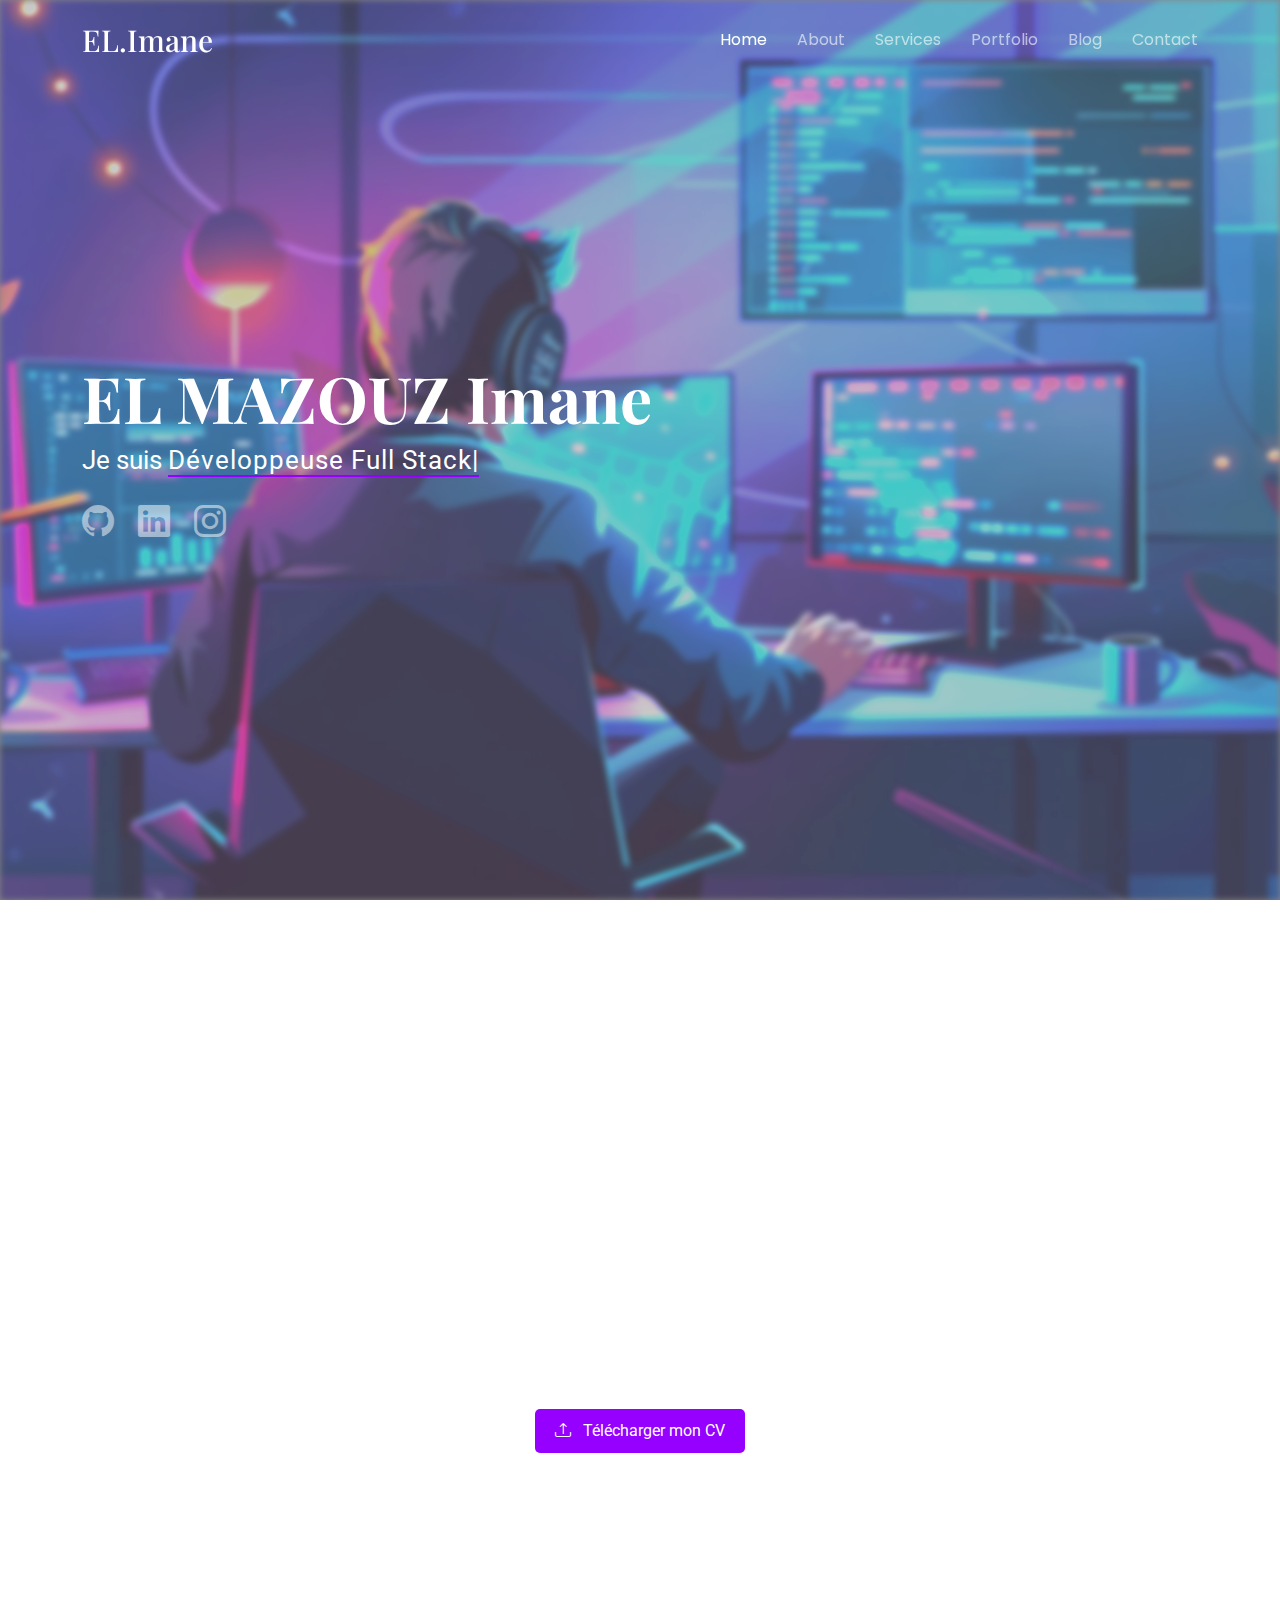
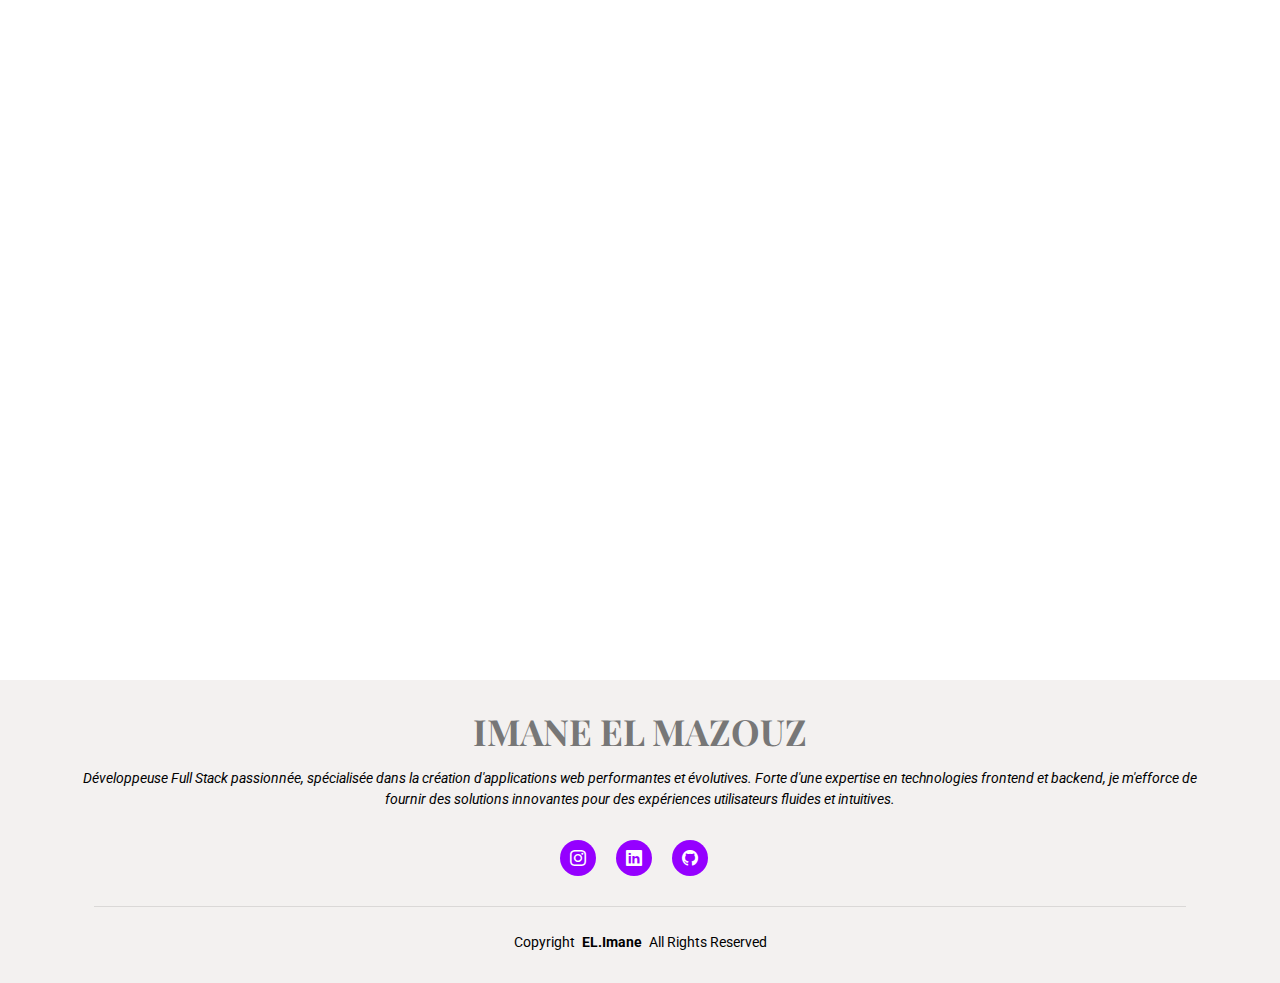
==== commit dbf4e437: "portfolio" ====
--- a/index.html
+++ b/index.html
@@ -10,19 +10,16 @@
   <style>
     .tech-item {
       padding: 20px;
-      background: #fff;
-      border-radius: 8px;
-      box-shadow: 0 4px 6px rgba(0, 0, 0, 0.1);
     }
     .tech-img {
       max-width: 80px;
       margin-bottom: 15px;
+
     }
     .tech-item h4 {
       font-size: 18px;
       margin-bottom: 10px;
     }
-    /*mmmm*/
 
     #download{
         background-color: #9500ff;
@@ -40,6 +37,21 @@
       #download:hover {
         background-color: #9500ff;
       }
+    /* Title Section */
+    .section-title h2 {
+      font-size: 32px;
+      color: #333;
+      text-align: center;
+      margin-bottom: 20px;
+    }
+
+    .section-title p {
+      font-size: 18px;
+      text-align: center;
+      color: #666;
+      margin-bottom: 40px;
+    }
+
 
 
   </style>
@@ -142,9 +154,9 @@
               Diplômée en Développement Web et Web Mobile, ainsi que d'une Licence en Sciences et Techniques, spécialité Ingénierie en Informatique, Électronique et Automatique.
             </p>
             <ul>
-              <li><i class="bi bi-check2-all"></i> <span>Maîtrise du développement Backend et Frontend pour des solutions Full Stack.</span></li>
-              <li><i class="bi bi-check2-all"></i> <span>Compétence en design UX/UI pour créer des interfaces utilisateur intuitives et attrayantes.</span></li>
-              <li><i class="bi bi-check2-all"></i> <span>Capacité à résoudre des problématiques complexes avec des solutions innovantes et performantes.</span></li>
+              <li><i class="bi bi-check2-all"></i> <span>Travail en équipe pour atteindre des objectifs communs.</span></li>
+              <li><i class="bi bi-check2-all"></i> <span>Gestion efficace du temps pour respecter les échéances.</span></li>
+              <li><i class="bi bi-check2-all"></i> <span>Autonomie dans la gestion et l'exécution des projets.</span></li>
             </ul>
           </div>
         </div>
@@ -152,20 +164,15 @@
       </div>
 
       <div class="container text-center mt-4">
-        <a href="assets/CV%20IMANE%20EL%20MAZOUZ.pdf" download class="btn btn-primary" id="download" style="background-color: #9500ff;
-        color: #fff;
-        padding: 10px 20px;
-        font-size: 16px;
-        border: none;
-        border-radius: 5px;
-        text-decoration: none;
-        display: inline-block;
-        transition: background-color 0.3s;
-        margin-top: 0px ;"
-        >
-          Télécharger mon CV
+        <a href="assets/CV%20IMANE%20EL%20MAZOUZ.pdf"
+           download
+           class="btn btn-primary"
+           id="download"
+           style="background-color: #9500ff; color: #fff; padding: 10px 20px; font-size: 16px; border: none; border-radius: 5px; text-decoration: none; display: inline-block; transition: background-color 0.3s; margin-top: 0px;">
+          <i class="bi bi-upload" style="margin-right: 8px;"></i> Télécharger mon CV
         </a>
       </div>
+
 
     </section><!-- /About Section -->
 
@@ -230,10 +237,12 @@
           </div><!-- End Service Item -->
 
           <div class="col-lg-4 col-md-6 service-item d-flex" data-aos="fade-up" data-aos-delay="600">
-            <div class="icon flex-shrink-0"><i class="bi bi-person-video3"></i></div>
+            <div class="icon flex-shrink-0"><i class="bi bi-tools"></i></div>
             <div>
-              <h4 class="title">Formation et Mentorat</h4>
-              <p class="description">Accompagnement des développeurs et des équipes dans l'apprentissage des meilleures pratiques de développement et des technologies modernes.</p>
+              <h4 class="title">DevOps</h4>
+              <p class="description">
+                Mise en œuvre des pratiques DevOps pour optimiser les processus de développement, déploiement et maintenance des applications.
+              </p>
               <a href="index.html" class="readmore stretched-link"><span>En savoir plus</span><i class="bi bi-arrow-right"></i></a>
             </div>
           </div><!-- End Service Item -->
@@ -260,11 +269,26 @@
               "autoplay": {
                 "delay": 5000
               },
-              "slidesPerView": "auto",
+              "slidesPerView": 4,
+              "spaceBetween": 20,
               "pagination": {
                 "el": ".swiper-pagination",
                 "type": "bullets",
                 "clickable": true
+              },
+              "breakpoints": {
+                "640": {
+                  "slidesPerView": 2,
+                  "spaceBetween": 10
+                },
+                "768": {
+                  "slidesPerView": 3,
+                  "spaceBetween": 15
+                },
+                "1024": {
+                  "slidesPerView": 4,
+                  "spaceBetween": 20
+                }
               }
             }
           </script>
@@ -274,7 +298,6 @@
               <div class="tech-item text-center">
                 <img src="assets/img/technologies/java.webp" alt="Java" class="tech-img">
                 <h4>Java</h4>
-                <p>Langage polyvalent pour le développement de logiciels et d'applications backend.</p>
               </div>
             </div>
             <!-- End Technology Item -->
@@ -283,7 +306,6 @@
               <div class="tech-item text-center">
                 <img src="assets/img/technologies/ang.webp" alt="Angular" class="tech-img">
                 <h4>Angular</h4>
-                <p>Framework robuste pour créer des applications web modernes et dynamiques.</p>
               </div>
             </div>
 
@@ -291,7 +313,6 @@
               <div class="tech-item text-center">
                 <img src="assets/img/technologies/spring.png" alt="Spring Boot" class="tech-img">
                 <h4>Spring Boot</h4>
-                <p>Framework puissant pour construire des applications backend performantes.</p>
               </div>
             </div>
 
@@ -299,7 +320,6 @@
               <div class="tech-item text-center">
                 <img src="assets/img/technologies/docker.png" alt="Docker" class="tech-img">
                 <h4>Docker</h4>
-                <p>Outil de conteneurisation pour déployer des applications de manière efficace.</p>
               </div>
             </div>
 
@@ -307,7 +327,6 @@
               <div class="tech-item text-center">
                 <img src="assets/img/technologies/mysql.png" alt="MySQL" class="tech-img">
                 <h4>MySQL</h4>
-                <p>Système de gestion de bases de données relationnelles pour stocker des données.</p>
               </div>
             </div>
 
@@ -315,7 +334,6 @@
               <div class="tech-item text-center">
                 <img src="assets/img/technologies/postgres.png" alt="PostgreSQL" class="tech-img">
                 <h4>PostgreSQL</h4>
-                <p>Système de gestion de bases de données relationnelles avec des fonctionnalités avancées.</p>
               </div>
             </div>
 
@@ -323,7 +341,6 @@
               <div class="tech-item text-center">
                 <img src="assets/img/technologies/trello.png" alt="Trello" class="tech-img">
                 <h4>Trello</h4>
-                <p>Outil de gestion de projets basé sur un système de tableaux et de cartes.</p>
               </div>
             </div>
 
@@ -332,7 +349,6 @@
               <div class="tech-item text-center">
                 <img src="assets/img/technologies/jira.png" alt="Jira" class="tech-img">
                 <h4>Jira</h4>
-                <p>Outil de gestion de projet et de suivi des bugs très utilisé dans le développement logiciel.</p>
               </div>
             </div>
 
@@ -341,7 +357,6 @@
               <div class="tech-item text-center">
                 <img src="assets/img/technologies/figma.png" alt="Figma" class="tech-img">
                 <h4>Figma</h4>
-                <p>Outil de design collaboratif pour la création d'interfaces utilisateur et de prototypes.</p>
               </div>
             </div>
 
@@ -350,7 +365,6 @@
               <div class="tech-item text-center">
                 <img src="assets/img/technologies/uml.png" alt="StarUML" class="tech-img">
                 <h4>StarUML</h4>
-                <p>Outil de modélisation UML pour la conception de diagrammes de systèmes logiciels.</p>
               </div>
             </div>
 
@@ -359,7 +373,6 @@
               <div class="tech-item text-center">
                 <img src="assets/img/technologies/chartjs.png" alt="Chart.js" class="tech-img">
                 <h4>Chart.js</h4>
-                <p>Bibliothèque JavaScript pour la création de graphiques interactifs et animés.</p>
               </div>
             </div>
 
@@ -368,7 +381,6 @@
               <div class="tech-item text-center">
                 <img src="assets/img/technologies/html.png" alt="HTML" class="tech-img">
                 <h4>HTML</h4>
-                <p>Langage de balisage utilisé pour structurer les pages web.</p>
               </div>
             </div>
 
@@ -377,7 +389,6 @@
               <div class="tech-item text-center">
                 <img src="assets/img/technologies/css.png" alt="CSS" class="tech-img">
                 <h4>CSS</h4>
-                <p>Langage de style utilisé pour la mise en forme des pages web.</p>
               </div>
             </div>
 
@@ -386,7 +397,6 @@
               <div class="tech-item text-center">
                 <img src="assets/img/technologies/js.png" alt="JavaScript" class="tech-img">
                 <h4>JavaScript</h4>
-                <p>Langage de programmation pour rendre les pages web interactives.</p>
               </div>
             </div>
 
@@ -395,7 +405,6 @@
               <div class="tech-item text-center">
                 <img src="assets/img/technologies/react.png" alt="React" class="tech-img">
                 <h4>React</h4>
-                <p>Bibliothèque JavaScript pour la création d'interfaces utilisateurs dynamiques.</p>
               </div>
             </div>
 
@@ -404,7 +413,6 @@
               <div class="tech-item text-center">
                 <img src="assets/img/technologies/kubernetes.png" alt="Kubernetes" class="tech-img">
                 <h4>Kubernetes</h4>
-                <p>Plateforme open-source pour l'automatisation du déploiement, de l'extension et de la gestion des applications conteneurisées.</p>
               </div>
             </div>
 
@@ -413,7 +421,6 @@
               <div class="tech-item text-center">
                 <img src="assets/img/technologies/sonar.png" alt="SonarQube" class="tech-img">
                 <h4>SonarQube</h4>
-                <p>Outil de contrôle de la qualité du code et d'analyse statique.</p>
               </div>
             </div>
 
@@ -422,7 +429,6 @@
               <div class="tech-item text-center">
                 <img src="assets/img/technologies/jenkins.png" alt="Jenkins" class="tech-img">
                 <h4>Jenkins</h4>
-                <p>Outil d'intégration continue pour automatiser les processus de développement.</p>
               </div>
             </div>
 
@@ -431,7 +437,6 @@
               <div class="tech-item text-center">
                 <img src="assets/img/technologies/c.png" alt="C Language" class="tech-img">
                 <h4>C</h4>
-                <p>Langage de programmation bas niveau pour le développement de systèmes et applications.</p>
               </div>
             </div>
 
@@ -440,7 +445,6 @@
               <div class="tech-item text-center">
                 <img src="assets/img/technologies/canva.jpg" alt="Canva" class="tech-img">
                 <h4>Canva</h4>
-                <p>Outil de design graphique en ligne pour créer des visuels professionnels facilement.</p>
               </div>
             </div>
 
@@ -449,7 +453,6 @@
               <div class="tech-item text-center">
                 <img src="assets/img/technologies/github.jpeg" alt="GitHub" class="tech-img">
                 <h4>GitHub</h4>
-                <p>Plateforme de gestion de code source et de collaboration pour les développeurs.</p>
               </div>
             </div>
 
@@ -458,7 +461,6 @@
               <div class="tech-item text-center">
                 <img src="assets/img/technologies/git.png" alt="Git" class="tech-img">
                 <h4>Git</h4>
-                <p>Système de contrôle de version distribué pour suivre l'historique du code source.</p>
               </div>
             </div>
 
@@ -483,10 +485,9 @@
         <div class="isotope-layout" data-default-filter="*" data-layout="masonry" data-sort="original-order">
 
           <ul class="portfolio-filters isotope-filters" data-aos="fade-up" data-aos-delay="100">
-            <li data-filter="*" class="filter-active">Tous</li>
+            <li data-filter="*" class="filter-active">Full Stack</li>
             <li data-filter=".filter-app">Back End</li>
             <li data-filter=".filter-product">Front End</li>
-            <li data-filter=".filter-books">Autres</li>
           </ul><!-- End Portfolio Filters -->
 
           <div class="row gy-4 isotope-container" data-aos="fade-up" data-aos-delay="200">
@@ -622,7 +623,7 @@
             </div>
 
 
-            <div class="col-lg-4 col-md-6 portfolio-item isotope-item filter-app">
+            <div class="col-lg-4 col-md-6 portfolio-item isotope-item filter-product">
               <div class="portfolio-content h-100">
                 <img src="assets/img/portfolio/weather.jpg" class="img-fluid" alt="Weather App">
                 <div class="portfolio-info">
@@ -639,7 +640,7 @@
             </div>
 
 
-            <div class="col-lg-4 col-md-6 portfolio-item isotope-item filter-app">
+            <div class="col-lg-4 col-md-6 portfolio-item isotope-item filter-product">
               <div class="portfolio-content h-100">
                 <img src="assets/img/portfolio/quiz.jpg" class="img-fluid" alt="Quiz Game">
                 <div class="portfolio-info">
@@ -784,7 +785,7 @@
             <div class="pricing-item">
               <h3>Formation en Langues Étrangères (EN/FR)</h3>
               <p class="description">Formation complète pour maîtriser l'anglais et le français dans des contextes professionnels et quotidiens.</p>
-              <h4><sup>PLATEFORME EM LIGNE ALTISSIA </sup> <span> / 2024</span></h4>
+              <h4><sup>PLATEFORME EN LIGNE ALTISSIA </sup> <span> / 2024</span></h4>
               <a href="#" class="cta-btn">Détails</a>
               <p class="text-center small">Formation universitaire spécialisée en langues étrangères</p>
               <ul>
@@ -816,8 +817,55 @@
       </div>
 
     </section><!-- /Certifications Section -->
-
-
+    <section style="  border: 4px solid var(--background-color);
+">
+    <div class="container section-title" data-aos="fade-up">
+      <h2>Mes Articles et Publications</h2>
+      <p>Explorez mes publications pour découvrir mes idées et contributions dans le domaine du développement et du design.</p>
+    </div><!-- End Section Title -->
+
+    <div class="container">
+
+      <div class="row gy-4"  style="display: flex ; justify-content: center ; gap: 50px">
+
+        <!-- Première Publication -->
+        <div class="col-lg-4 col-md-6 service-item d-flex" data-aos="fade-up" data-aos-delay="100">
+          <div class="icon flex-shrink-0"><i class="bi bi-award"></i></div>
+          <div>
+            <h4 class="title">Certification en Développement Front-End</h4>
+            <p class="description">Obtention d'une certification en React, HTML, CSS, JavaScript et Bootstrap, démontrant une maîtrise des technologies essentielles pour le développement Front-End moderne.</p>
+            <a href="https://www.linkedin.com/posts/imane-el-mazouz21_webdevelopment-certificationacquired-css-activity-7260306299970547713-XLE3?utm_source=share&utm_medium=member_desktop" target="_blank" class="readmore stretched-link">
+              <span>Voir la Certification sur LinkedIn</span><i class="bi bi-arrow-right"></i>
+            </a>
+          </div>
+        </div><!-- End Blog Item -->
+
+        <!-- Deuxième Publication -->
+        <div class="col-lg-4 col-md-6 service-item d-flex" data-aos="fade-up" data-aos-delay="200">
+          <div class="icon flex-shrink-0"><i class="bi bi-robot"></i></div>
+          <div>
+            <h4 class="title">Participation à l'Atelier sur les Intelligences Artificielles Génératives</h4>
+            <p class="description">Exploration des concepts et des applications des intelligences artificielles génératives lors d'un atelier inspirant.</p>
+            <a href="https://www.linkedin.com/posts/imane-el-mazouz21_ia-intelligenceartificielle-formation-activity-7262092978385563648-naaf?utm_source=share&utm_medium=member_desktop" target="_blank" class="readmore stretched-link">
+              <span>Voir les Détails sur Linkedin</span><i class="bi bi-arrow-right"></i>
+            </a>
+          </div>
+        </div><!-- End Blog Item -->
+
+        <!-- Troisième Publication -->
+
+      </div>
+
+      <div class="text-center mt-4">
+        <a href="blog.html" class="readmore stretched-link">
+          <span>En savoir plus</span>
+          <i class="bi bi-plus-circle"></i>
+        </a>
+      </div>
+
+    </div><!-- /Blogs Section -->
+
+    </section>
     <!-- Contact Section -->
     <section id="contact" class="contact section">
 
--- a/assets/css/main.css
+++ b/assets/css/main.css
@@ -21,7 +21,7 @@
 /* Global Colors - The following color variables are used throughout the website. Updating them here will change the color scheme of the entire website */
 :root { 
   --background-color: #ffffff; /* Background color for the entire website, including individual sections */
-  --default-color: #898989; /* Default color used for the majority of the text content across the entire website */
+  --default-color: #000000; /* Default color used for the majority of the text content across the entire website */
   --heading-color: #777777; /* Color for headings, subheadings and title throughout the website */
   --accent-color: #9500ff; /* Accent color that represents your brand on the website. It's used for buttons, links, and other elements that need to stand out */
   --surface-color: #ffffff; /* The surface color is used as a background of boxed elements within sections, such as cards, icon boxes, or other elements that require a visual separation from the global background. */
@@ -662,6 +662,7 @@
   height: 100%;
   object-fit: cover;
   z-index: 1;
+  filter: blur(3px) brightness(1.5) opacity(0.7);
 }
 
 .hero:before {
@@ -698,7 +699,8 @@
 }
 
 .hero .social-links a {
-  font-size: 24px;
+  font-size: 32px; /* Ajustez la taille des icônes */
+  color: #555;
   display: inline-block;
   color: color-mix(in srgb, var(--default-color), transparent 50%);
   line-height: 1;
@@ -727,6 +729,11 @@
   border: 20px solid var(--accent-color);
   padding: 0;
 }
+
+.about .profile-img:hover {
+  filter: none;
+}
+
 
 .about .profile-img img {
   margin-top: -60px;
